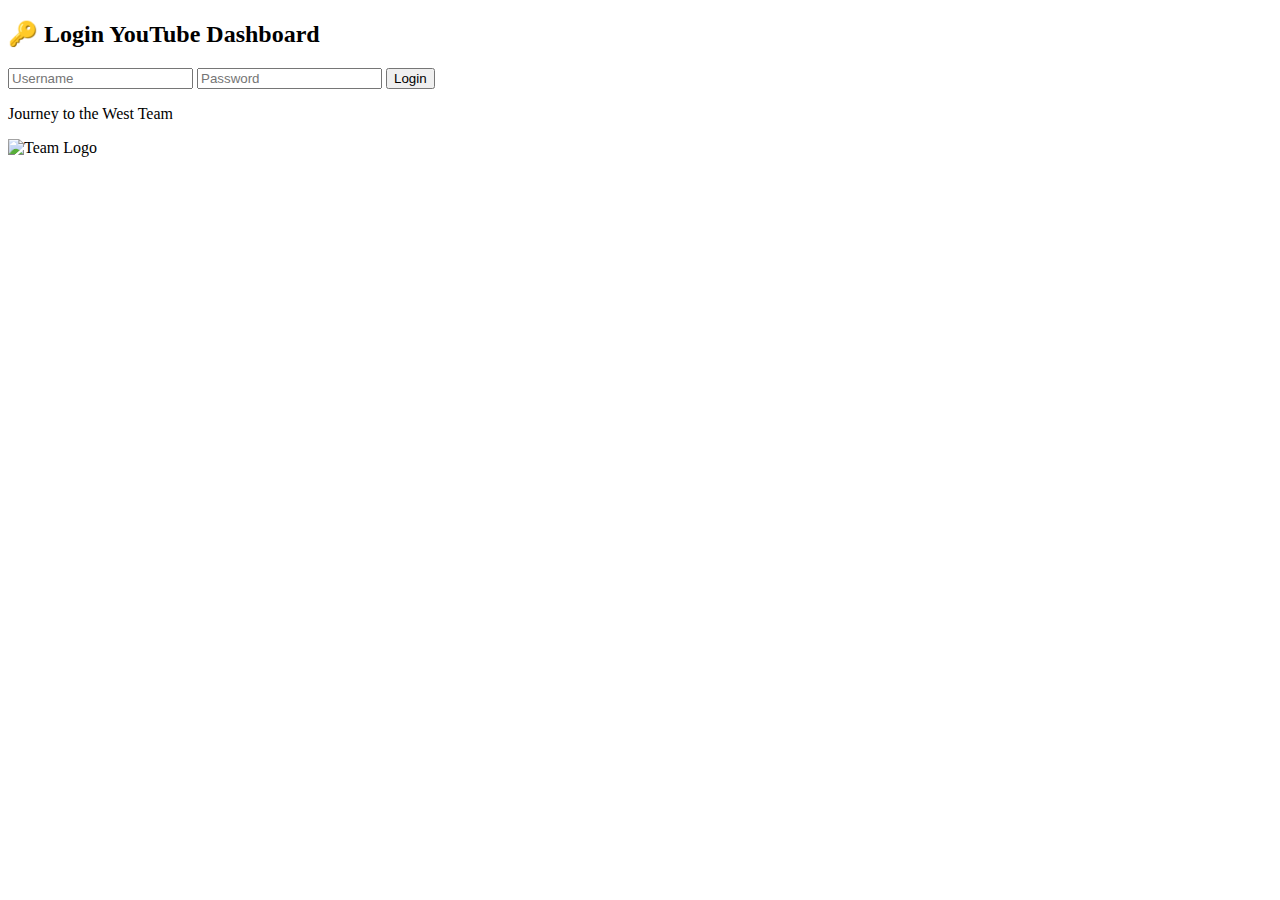
==== login.html @ eef2750e "Create login.html" ====
<!DOCTYPE html>
<html lang="zh">
<head>
    <meta charset="UTF-8">
    <meta name="viewport" content="width=device-width, initial-scale=1.0">
    <title>Log in | YouTube Data Analytics</title>
    <link rel="stylesheet" href="styles1.css">
</head>
<body>
    <div class="login-box">
        <h2>🔑 Login YouTube Dashboard</h2>
        <input type="text" id="username" placeholder="Username">
        <input type="password" id="password" placeholder="Password">
        <button onclick="login()">Login</button>
        <p class="footer">Journey to the West Team</p>
    </div>

    <div class="logo-container">
        <img src="logo.png" alt="Team Logo">
    </div>

    <script src="script1.js"></script>
</body>
</html>
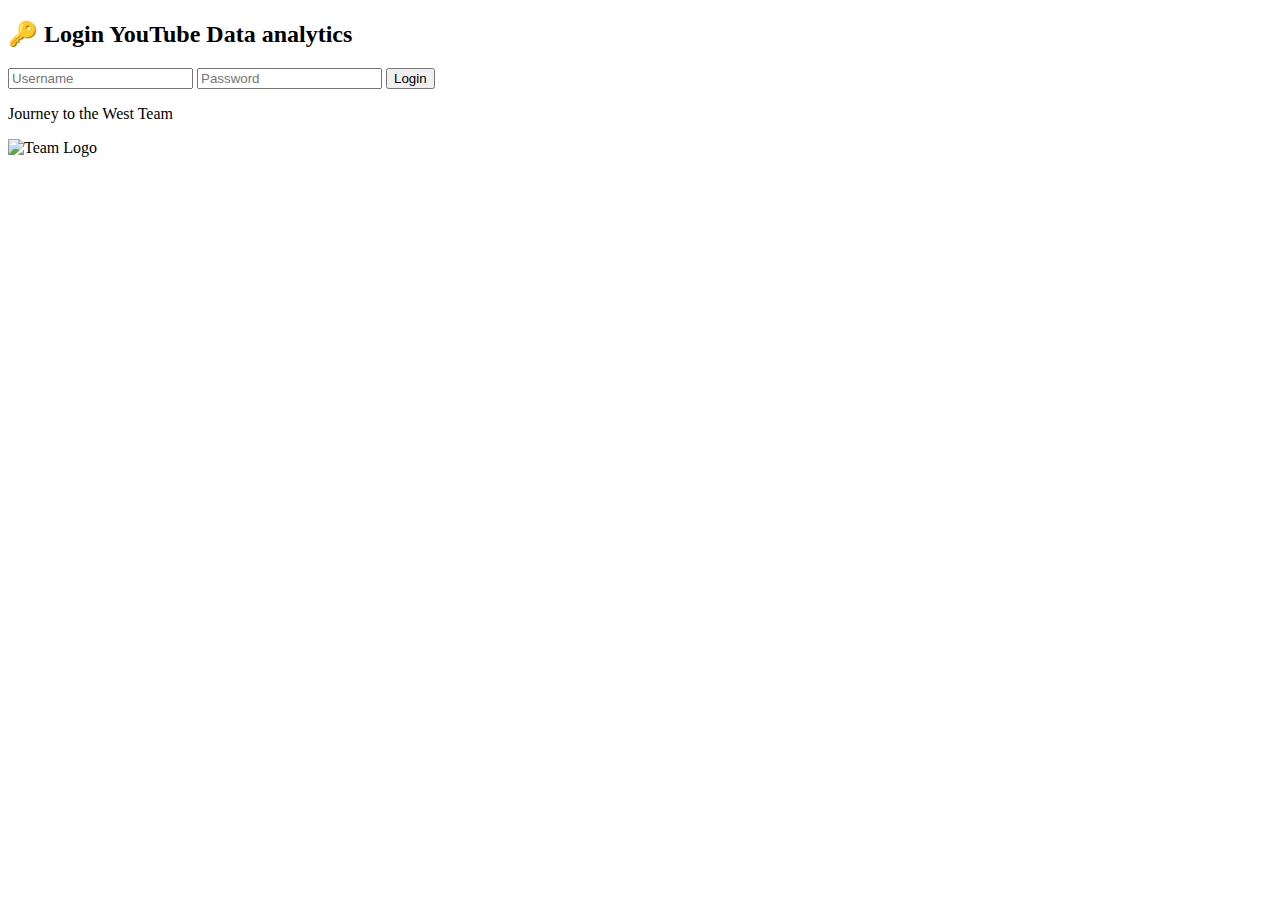
==== commit 5520bb81: "Update login.html" ====
--- a/login.html
+++ b/login.html
@@ -3,12 +3,12 @@
 <head>
     <meta charset="UTF-8">
     <meta name="viewport" content="width=device-width, initial-scale=1.0">
-    <title>Log in | YouTube Data Analytics</title>
+    <title>Login | YouTube Data Analytics</title>
     <link rel="stylesheet" href="styles1.css">
 </head>
 <body>
     <div class="login-box">
-        <h2>🔑 Login YouTube Dashboard</h2>
+        <h2>🔑 Login YouTube Data analytics</h2>
         <input type="text" id="username" placeholder="Username">
         <input type="password" id="password" placeholder="Password">
         <button onclick="login()">Login</button>
@@ -16,7 +16,7 @@
     </div>
 
     <div class="logo-container">
-        <img src="logo.png" alt="Team Logo">
+        <img src="company_logo.png" alt="Team Logo">
     </div>
 
     <script src="script1.js"></script>
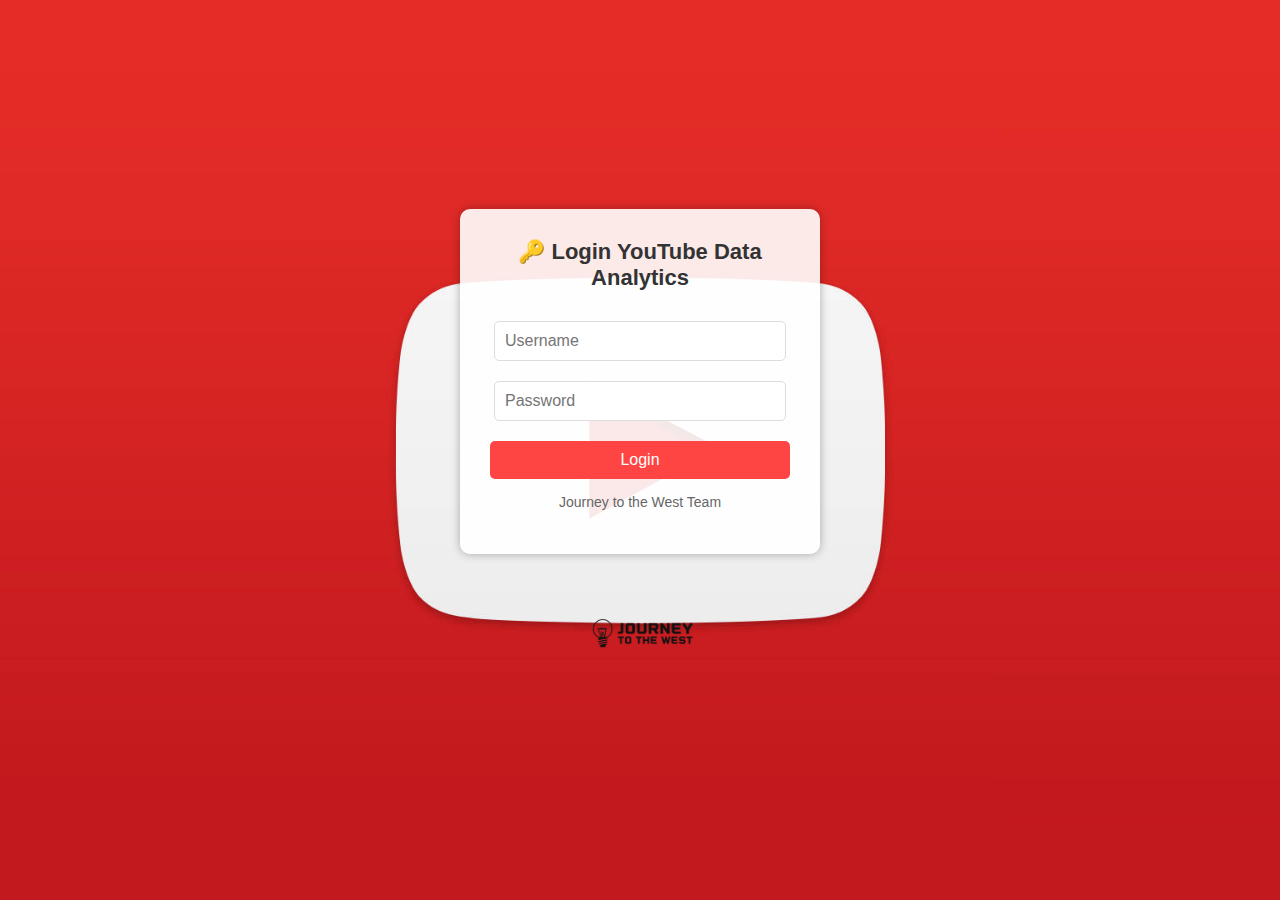
==== commit d6b7ff45: "Update login.html" ====
--- a/login.html
+++ b/login.html
@@ -3,12 +3,12 @@
 <head>
     <meta charset="UTF-8">
     <meta name="viewport" content="width=device-width, initial-scale=1.0">
-    <title>Login | YouTube Data Analytics</title>
-    <link rel="stylesheet" href="styles1.css">
+    <title>🔑 Login | YouTube Data Analytics</title>
+    <link rel="stylesheet" href="styles_login.css">
 </head>
 <body>
     <div class="login-box">
-        <h2>🔑 Login YouTube Data analytics</h2>
+        <h2>🔑 Login YouTube Data Analytics</h2>
         <input type="text" id="username" placeholder="Username">
         <input type="password" id="password" placeholder="Password">
         <button onclick="login()">Login</button>
@@ -16,7 +16,7 @@
     </div>
 
     <div class="logo-container">
-        <img src="company_logo.png" alt="Team Logo">
+        <img src="logo.png" alt="Team Logo">
     </div>
 
     <script src="script1.js"></script>
--- a/styles_login.css
+++ b/styles_login.css
@@ -0,0 +1,74 @@
+/* 背景样式 */
+body {
+    font-family: Arial, sans-serif;
+    background: url("background.jpg") no-repeat center center fixed;
+    background-size: cover;
+    display: flex;
+    flex-direction: column;
+    align-items: center;
+    justify-content: center;
+    height: 100vh;
+    margin: 0;
+}
+
+/* 登录框 */
+.login-box {
+    background: rgba(255, 255, 255, 0.9);
+    padding: 30px;
+    border-radius: 10px;
+    box-shadow: 0px 0px 10px rgba(0, 0, 0, 0.3);
+    text-align: center;
+    width: 300px;
+}
+
+/* 标题 */
+.login-box h2 {
+    margin: 0 0 20px;
+    color: #333;
+    font-size: 22px;
+}
+
+/* 输入框 */
+.login-box input {
+    width: 90%;
+    padding: 10px;
+    margin: 10px 0;
+    border: 1px solid #ddd;
+    border-radius: 5px;
+    font-size: 16px;
+}
+
+/* 登录按钮 */
+.login-box button {
+    width: 100%;
+    padding: 10px;
+    background: #ff4444;
+    border: none;
+    border-radius: 5px;
+    color: white;
+    font-size: 16px;
+    cursor: pointer;
+    margin-top: 10px;
+    transition: 0.3s;
+}
+
+/* 按钮悬停效果 */
+.login-box button:hover {
+    background: #cc0000;
+}
+
+/* 页脚 */
+.footer {
+    margin-top: 15px;
+    font-size: 14px;
+    color: #666;
+}
+
+/* Logo 样式 */
+.logo-container {
+    margin-top: 20px;
+}
+
+.logo-container img {
+    width: 150px;
+}
